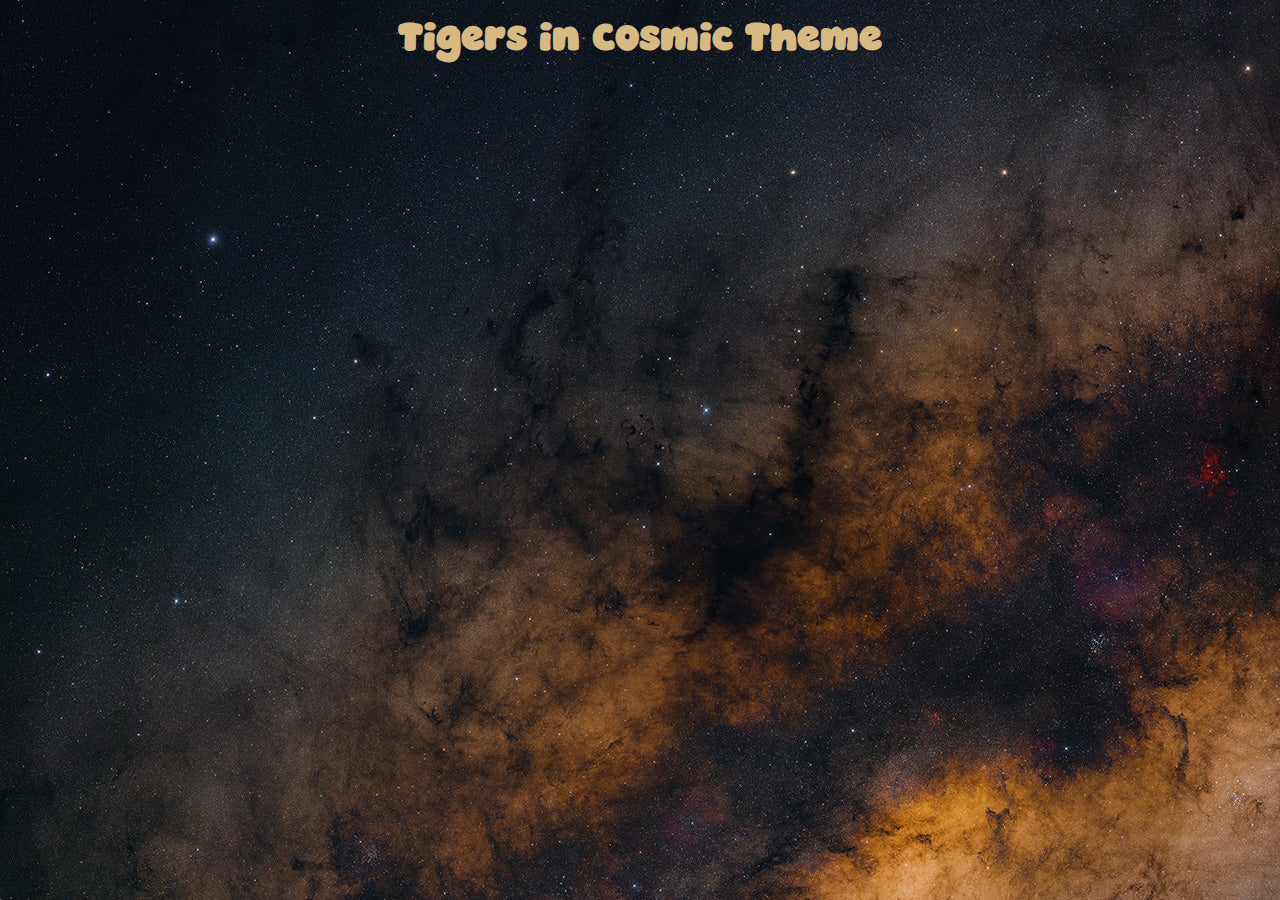
==== topicOne.html @ 14500eef "Add files via upload" ====
<!DOCTYPE html>
<html>
    
    <head>
        <meta charset="utf-8" />
        <meta name="viewport" content="width=device-width" />
        <title>Topic 1: Tigers</title>
        <link href="style.css" rel="stylesheet" type="text/css"/>
    </head>
    <body>
    <h1 align = "center">Tigers in Cosmic Theme</h1>
        <script="script.js"></script>
    </body>
</html>
---- style.css ----
@font-face {
    font-family: MyFont; /* chosen name font*/ 
    src:url(Straw\ Milky.otf); /*link of url of font file */ 
  }
  
html {
    height: 100%;
    width: 100%;
}

body {
   /* font-family:'Arial, sans-serif'; */ 
    font-family: MyFont; /* prints out font on h1 */ 
    background-image: url('MilkyWayImage.jpg');
    color:#d6b983; /* use of hexadecimal colors */ 
    align-items: center; 
}

p {
    font-size: 18px; 
    line-height: 1.6; 
    text-align: justifty; /* text align even */
    padding: 20px; 
}

.top-right-button {
    position: absolute; 
    top: 20px;
    right: 20px;
    background-color: #d6b983; 
    color: #edaa45; 
    padding: 10px 15px; /* space between */
    font-size: 14px;  
    border-radius: 5px; 
}
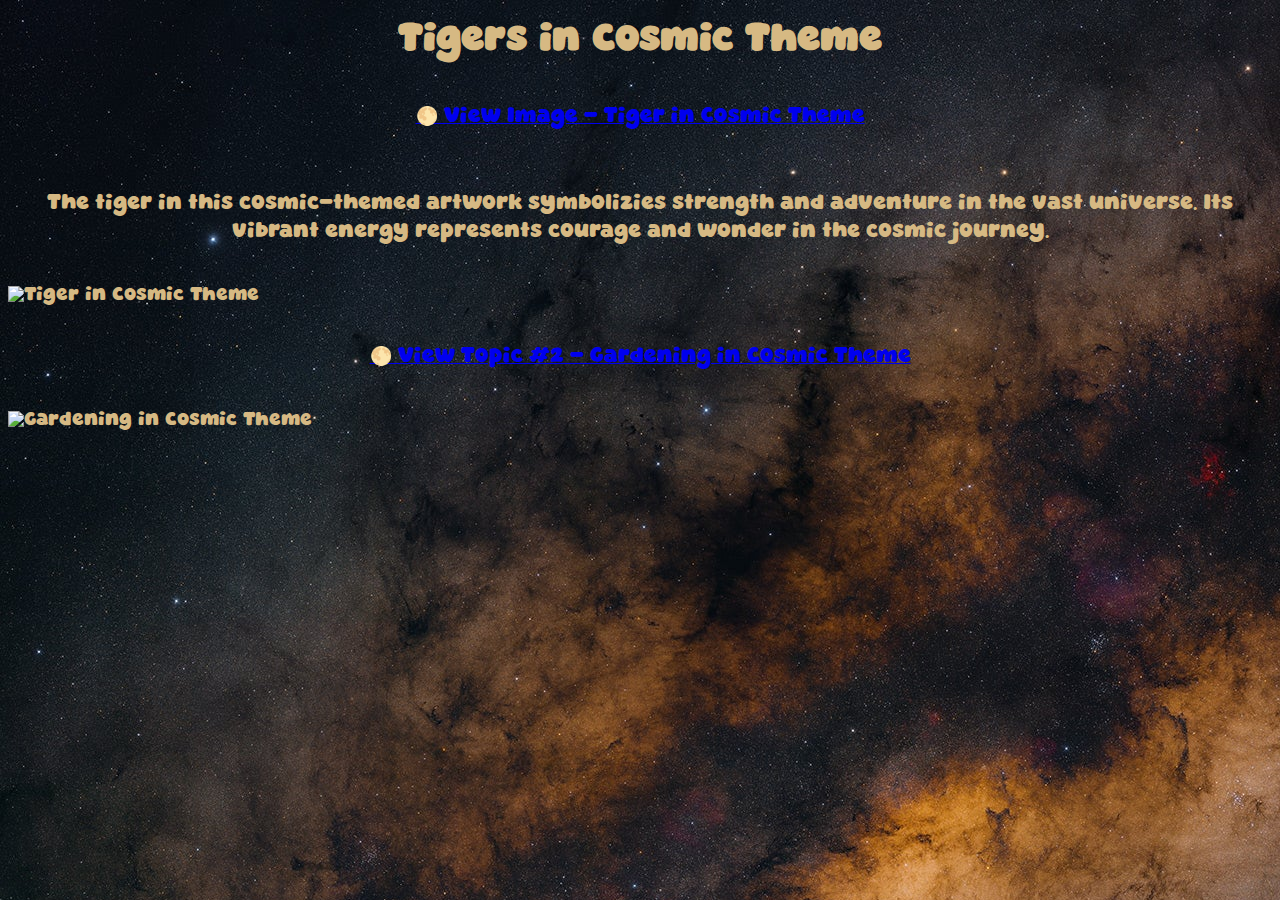
==== commit ba61bacf: "topicOne.html" ====
--- a/topicOne.html
+++ b/topicOne.html
@@ -9,6 +9,20 @@
     </head>
     <body>
     <h1 align = "center">Tigers in Cosmic Theme</h1>
-        <script="script.js"></script>
-    </body>
-</html>+
+    <p align="center">
+        <a href="#tab1" class="image-button"> 🌕 View Image - Tiger in Cosmic Theme </a> 
+
+    <p align = "center"> The tiger in this cosmic-themed artwork symbolizies strength and adventure in the vast universe. Its vibrant energy represents courage and wonder in the cosmic journey. </p>
+     
+         <section id="tab1" class="content"> 
+            <img src="https://img.freepik.com/premium-photo/colorful-cartoon-illustration-tiger-jumping-cosmic-theme_1271332-19477.jpg" alt="Tiger in Cosmic Theme"> 
+
+            <p align="center">
+                <a href="#tab2" class="image-button"> 🌕 View Topic #2 - Gardening in Cosmic Theme  </a>
+                
+                <section id="tab2" class="gardening"> 
+                    <img src="https://easy-peasy.ai/cdn-cgi/image/quality=80,format=auto,width=700/https://media.easy-peasy.ai/bf8b16aa-2988-4b80-bb24-d264d8e95bea/a51a91da-714c-4624-988d-842df1b8d6b9.png" alt="Gardening in Cosmic Theme"> 
+        
+     </body> 
+     </html>
